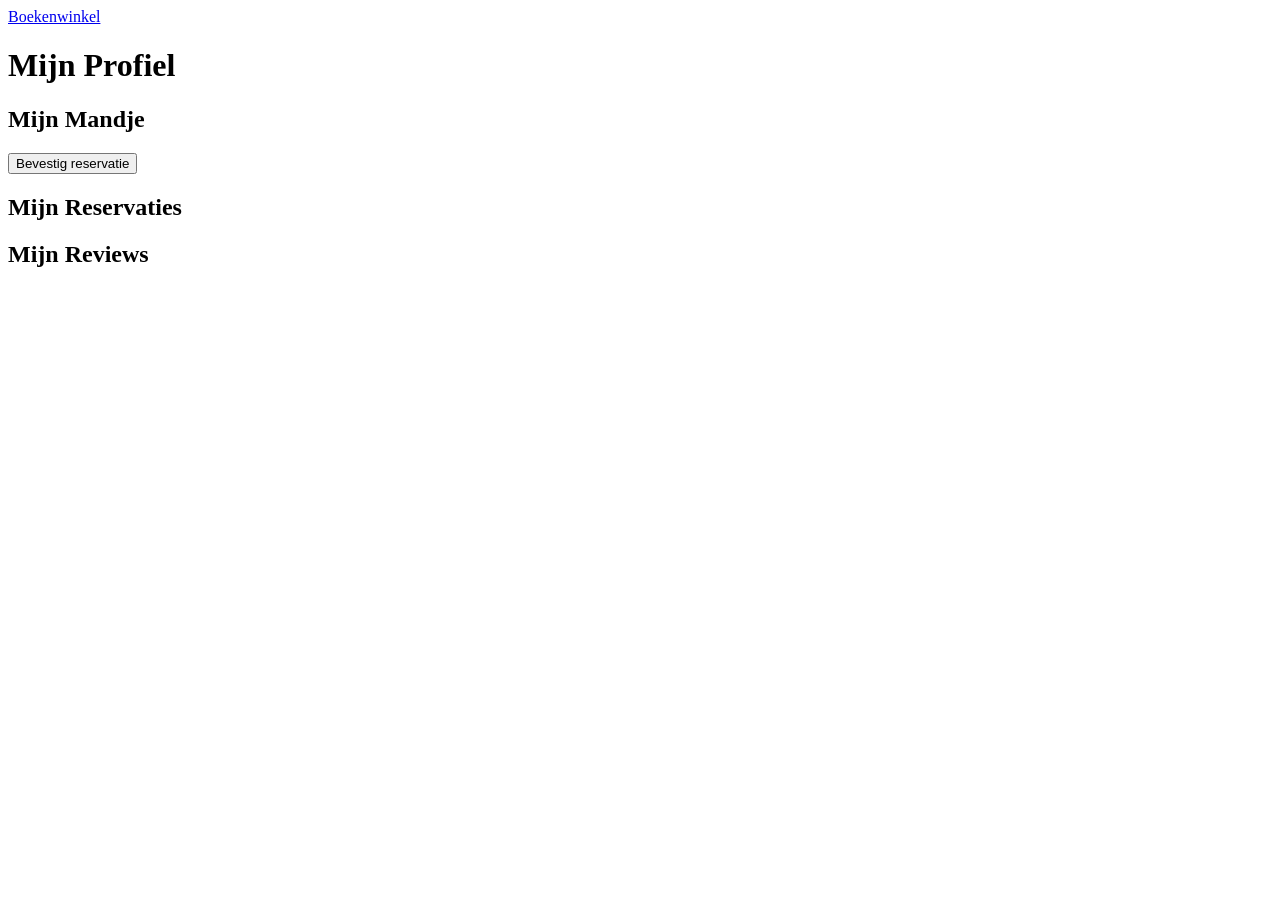
==== frontend/profiel.html @ d3ff4459 "html pagina's aangemaakt en bugs gefixt" ====
<!DOCTYPE html>
<html lang="nl">
<head>
    <meta charset="UTF-8">
    <title>Boekenwinkel - Profiel</title>
    <link rel="stylesheet" href="css/boekenwinkel.css">
</head>
<body>
<nav>
    <a href="index.html" class="titel">Boekenwinkel</a>
    <div id="nav-links" class="nav-rechts"></div>
</nav>

<main class="container">
    <h1>Mijn Profiel</h1>
    <div id="profiel-gegevens" class="card breed"></div>

    <h2>Mijn Mandje</h2>
    <div id="mandje-melding"></div>
    <div id="mandje-container" class="card breed"></div>
    <button id="reserveer-alles">Bevestig reservatie</button>

    <h2>Mijn Reservaties</h2>
    <div id="reservaties-container" class="kolom-lijst"></div>

    <h2>Mijn Reviews</h2>
    <div id="mijn-reviews-container" class="kolom-lijst"></div>
</main>

<script src="js/navigatie.js"></script>
<script src="js/profiel.js"></script>
</body>
</html>
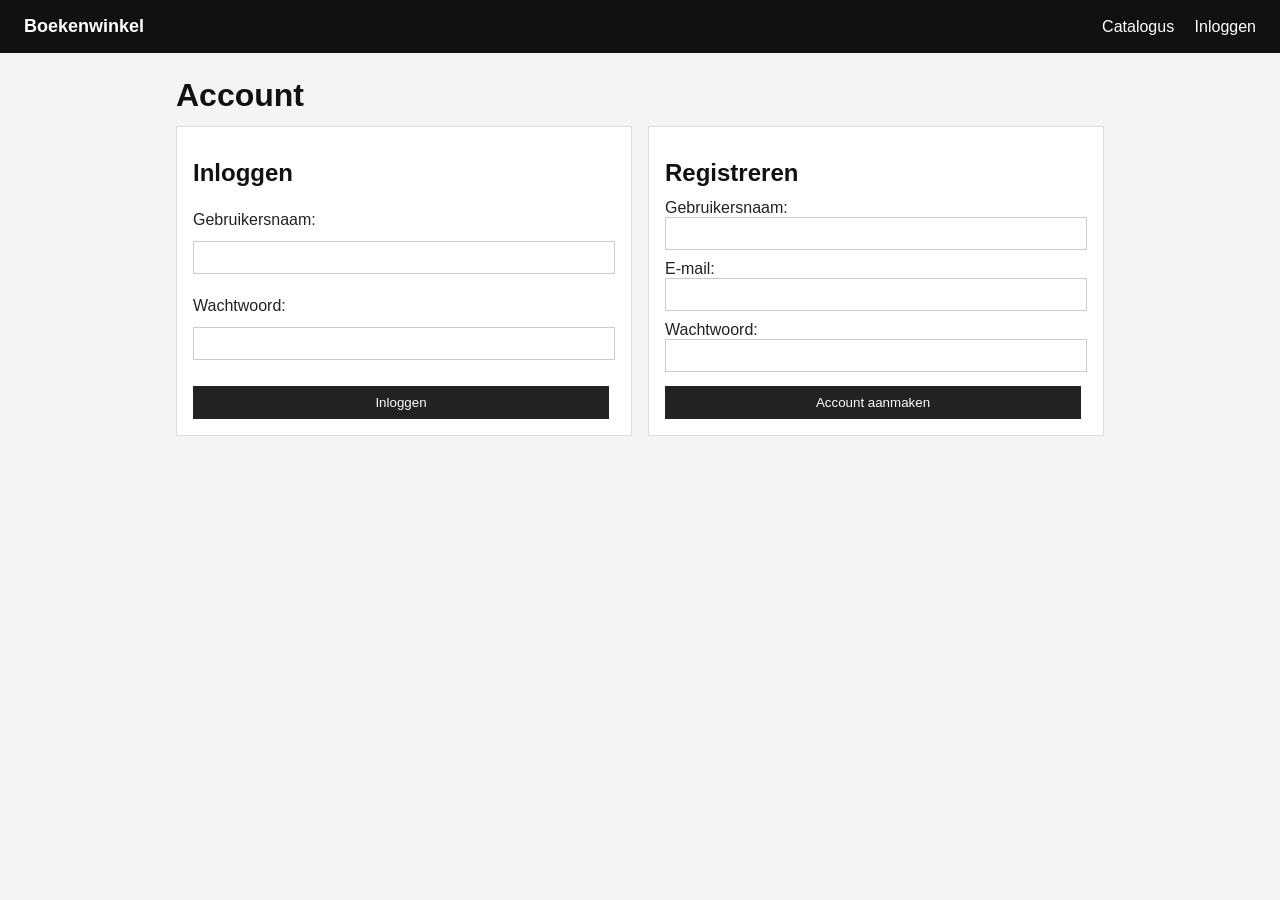
==== commit d762ca2f: "typfout  mandje verbeterd" ====
--- a/frontend/profiel.html
+++ b/frontend/profiel.html
@@ -15,7 +15,7 @@
     <h1>Mijn Profiel</h1>
     <div id="profiel-gegevens" class="card breed"></div>
 
-    <h2>Mijn Mandje</h2>
+    <h2>Mijn Winkelmandje</h2>
     <div id="mandje-melding"></div>
     <div id="mandje-container" class="card breed"></div>
     <button id="reserveer-alles">Bevestig reservatie</button>
--- a/frontend/css/boekenwinkel.css
+++ b/frontend/css/boekenwinkel.css
@@ -0,0 +1,215 @@
+* {
+    box-sizing: border-box;
+    margin: 0;
+    padding: 0;
+    font-family: Arial, sans-serif;
+}
+
+body {
+    background-color: #f4f4f4;
+    color: #222222;
+}
+
+nav {
+    background-color: #111111;
+    color: #ffffff;
+    padding: 16px 24px;
+    display: flex;
+    justify-content: space-between;
+    align-items: center;
+}
+
+nav a {
+    color: #ffffff;
+    text-decoration: none;
+    margin-left: 16px;
+}
+
+nav a.titel {
+    margin-left: 0;
+    font-weight: bold;
+    font-size: 18px;
+}
+
+nav a:hover {
+    text-decoration: underline;
+}
+
+.container {
+    max-width: 960px;
+    margin: 24px auto;
+    padding: 0 16px;
+}
+
+h1, h2, h3 {
+    margin-bottom: 12px;
+    margin-top: 16px;
+    color: #111111;
+}
+
+p {
+    margin-bottom: 8px;
+}
+
+.klein {
+    font-size: 13px;
+    color: #666666;
+}
+
+.terug {
+    color: #111111;
+    font-weight: bold;
+    text-decoration: none;
+}
+
+.groen {
+    color: #1e7e34;
+    font-weight: bold;
+}
+
+.rood {
+    color: #c82333;
+    font-weight: bold;
+}
+
+.sterren {
+    color: #d39e00;
+    font-size: 16px;
+}
+
+.melding-succes {
+    background-color: #d4edda;
+    color: #155724;
+    border: 1px solid #c3e6cb;
+    padding: 10px;
+    margin-bottom: 12px;
+}
+
+.melding-fout {
+    background-color: #f8d7da;
+    color: #721c24;
+    border: 1px solid #f5c6cb;
+    padding: 10px;
+    margin-bottom: 12px;
+}
+
+.filter-balk {
+    display: flex;
+    gap: 12px;
+    margin-bottom: 20px;
+}
+
+input, select {
+    padding: 8px;
+    border: 1px solid #cccccc;
+    background-color: #ffffff;
+    width: 100%;
+    margin-bottom: 10px;
+}
+
+.filter-balk input,
+.filter-balk select {
+    margin-bottom: 0;
+}
+
+.aantal-rij {
+    display: flex;
+    align-items: center;
+    gap: 8px;
+    margin-top: 8px;
+}
+
+.aantal-input {
+    width: 65px;
+    margin-bottom: 0;
+}
+
+button {
+    background-color: #222222;
+    color: #ffffff;
+    border: 1px solid #222222;
+    padding: 8px 14px;
+    cursor: pointer;
+    margin-right: 6px;
+    margin-top: 4px;
+}
+
+button:hover {
+    background-color: #444444;
+}
+
+button:disabled {
+    background-color: #aaaaaa;
+    border-color: #aaaaaa;
+    cursor: not-allowed;
+}
+
+button.licht {
+    background-color: #ffffff;
+    color: #222222;
+    border: 1px solid #999999;
+}
+
+button.licht:hover {
+    background-color: #e6e6e6;
+}
+
+.lijst {
+    display: flex;
+    flex-wrap: wrap;
+    gap: 16px;
+}
+
+.kolom-lijst {
+    display: flex;
+    flex-direction: column;
+    gap: 12px;
+}
+
+.rij {
+    display: flex;
+    flex-wrap: wrap;
+    gap: 16px;
+}
+
+.card {
+    background-color: #ffffff;
+    border: 1px solid #dddddd;
+    padding: 16px;
+    width: calc(33.333% - 11px);
+    display: flex;
+    flex-direction: column;
+    justify-content: space-between;
+}
+
+.card.breed {
+    width: 100%;
+    margin-bottom: 12px;
+}
+
+.card.helft {
+    width: calc(50% - 8px);
+}
+
+.mandje-rij {
+    display: flex;
+    justify-content: space-between;
+    align-items: center;
+    border-bottom: 1px solid #eeeeee;
+    padding: 8px 0;
+}
+
+.boek-review-blok {
+    border-top: 1px solid #eeeeee;
+    margin-top: 12px;
+    padding-top: 12px;
+}
+
+@media (max-width: 700px) {
+    .card, .card.helft {
+        width: 100%;
+    }
+    .filter-balk {
+        flex-direction: column;
+    }
+}
